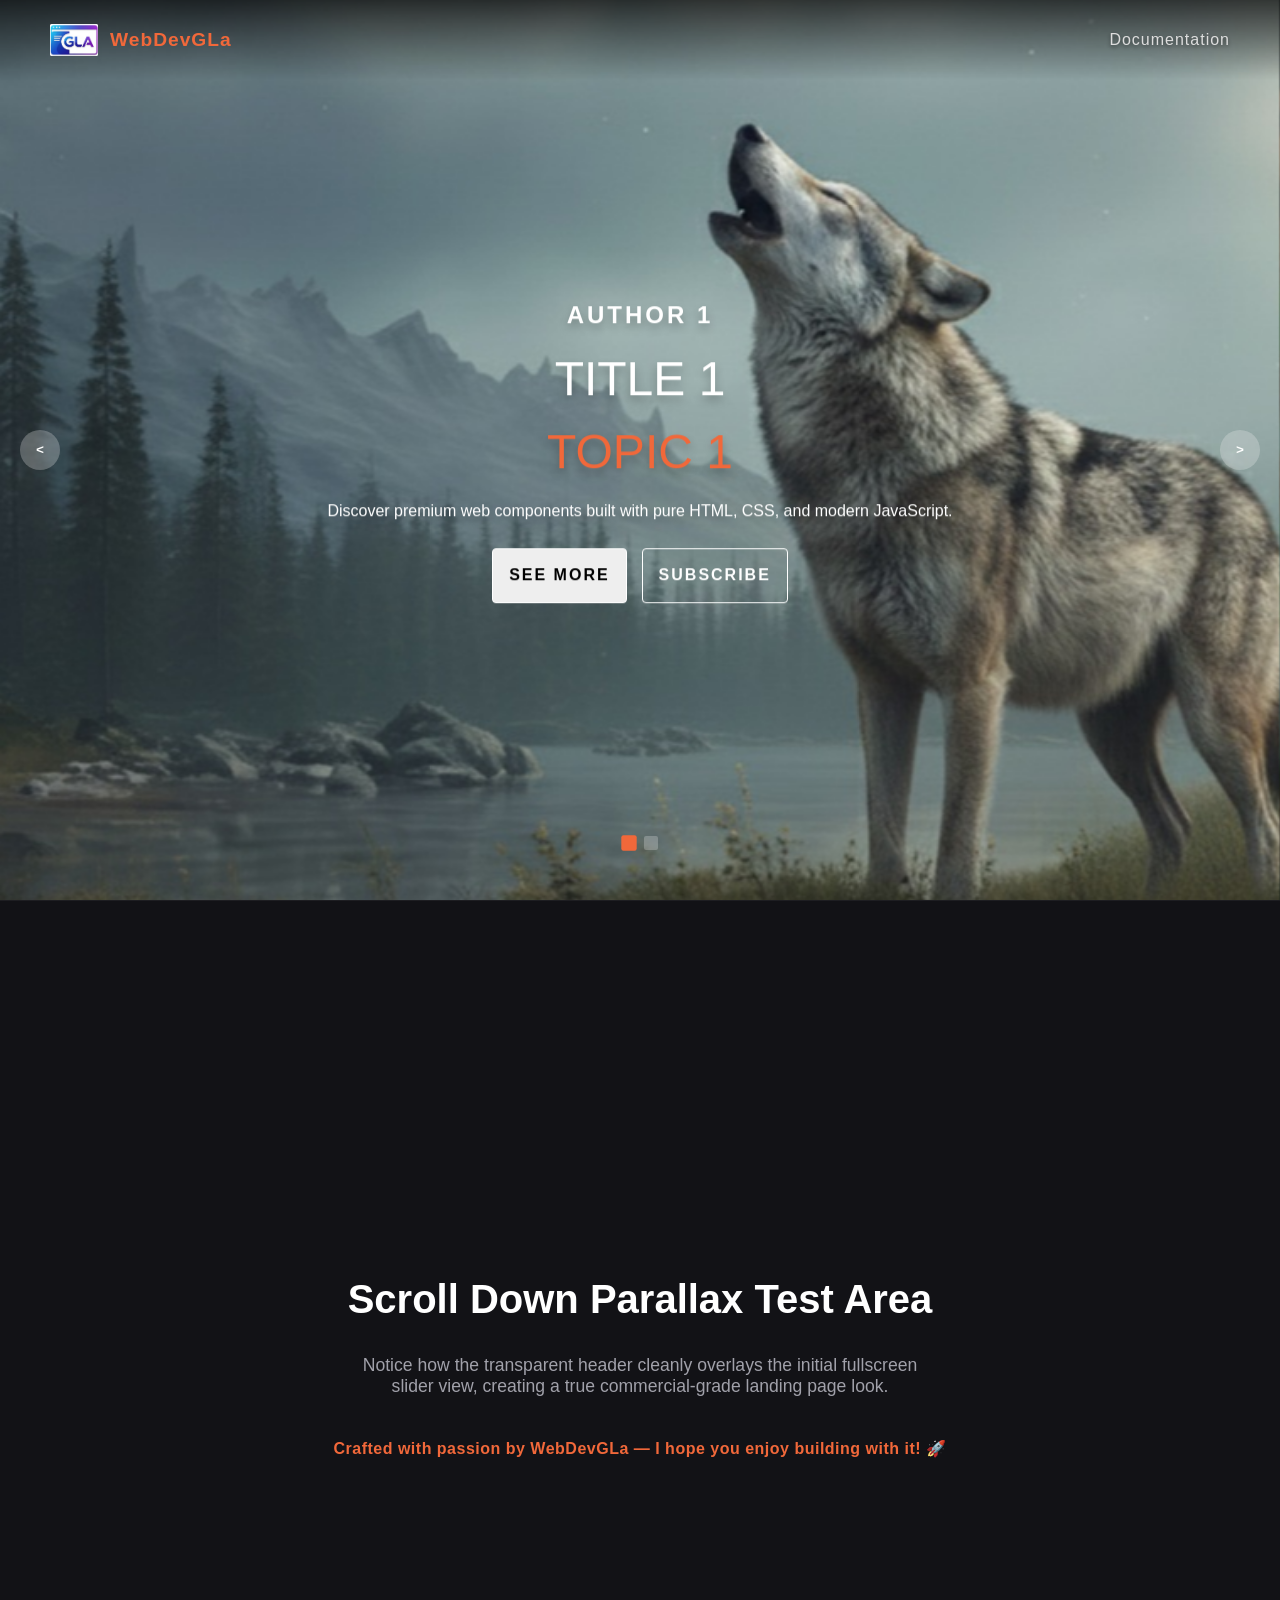
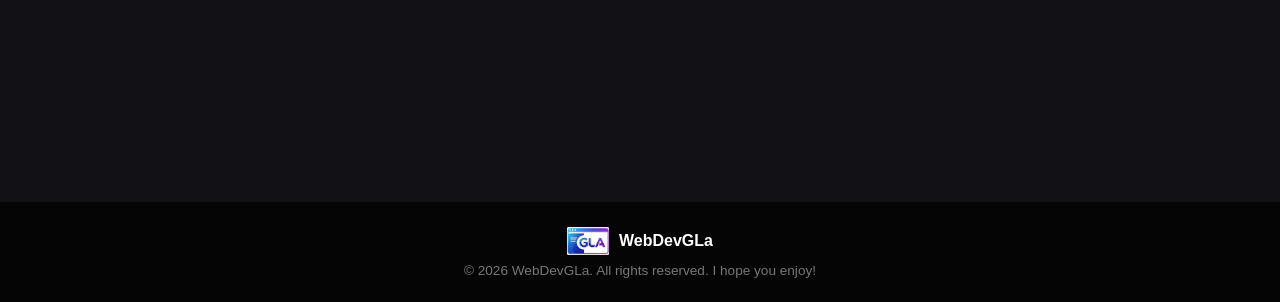
==== Main-Files/index.html @ 220953d5 "Initial release v1.0.0" ====
<!doctype html>
<html lang="en">
	<head>
		<meta charset="UTF-8" />
		<meta name="viewport" content="width=device-width, initial-scale=1.0" />
		<title>Gla Shutter Hero Slider - Demo</title>
		<!-- Production CSS -->
		<link rel="stylesheet" href="assets/css/style.min.css" />
		<style>
			/* Base Styling */
			body,
			html {
				margin: 0;
				padding: 0;
				background-color: #0f0f11;
				color: #fff;
				font-family:
					-apple-system, BlinkMacSystemFont, 'Segoe UI', Roboto,
					sans-serif;
			}

			/* Transparent & Overlapping Menu */
			.demo-header {
				position: absolute;
				top: 0;
				left: 0;
				width: 100%;
				height: 80px;
				display: flex;
				justify-content: space-between;
				align-items: center;
				padding: 0 50px;
				box-sizing: border-box;
				background: linear-gradient(
					to bottom,
					rgba(0, 0, 0, 0.7) 0%,
					rgba(0, 0, 0, 0) 100%
				);
				z-index: 1000;
			}
			.demo-brand {
				display: flex;
				align-items: center;
				gap: 12px; /* Abstand zwischen Logo und Text */
				text-decoration: none;
			}
			.demo-brand img {
				height: 32px;
				width: auto;
				object-fit: contain;
			}
			.demo-brand span {
				font-weight: bold;
				font-size: 1.2rem;
				letter-spacing: 1px;
				color: #f1683a;
			}
			.demo-nav {
				display: flex;
				gap: 30px;
				font-size: 1rem;
				font-weight: 500;
				letter-spacing: 1px;
			}
			.demo-nav a,
			.demo-nav span {
				color: #ddd;
				text-decoration: none;
				cursor: pointer;
				transition: color 0.3s;
				text-shadow: 0 2px 4px rgba(0, 0, 0, 0.5);
			}
			.demo-nav a:hover,
			.demo-nav span:hover {
				color: #fff;
			}

			/* Second Screen for Parallax Testing */
			.demo-next-section {
				height: 100vh;
				display: flex;
				flex-direction: column;
				justify-content: center;
				align-items: center;
				background-color: #121216;
				text-align: center;
				padding: 0 20px;
				border-top: 1px solid rgba(255, 255, 255, 0.05);
			}
			.demo-next-section h2 {
				font-size: 2.5rem;
				margin-bottom: 15px;
				color: #fff;
			}
			.demo-next-section p {
				color: #a1a1aa;
				font-size: 1.1rem;
				max-width: 600px;
			}

			/* Footer with sales encouragement message */
			.demo-footer {
				height: 100px;
				background: #050505;
				display: flex;
				flex-direction: column;
				justify-content: center;
				align-items: center;
				gap: 8px;
				font-size: 0.85rem;
				color: #777;
				border-top: 1px solid rgba(255, 255, 255, 0.05);
			}
			.demo-footer .footer-brand {
				color: #fff;
				font-weight: 600;
			}
		</style>
	</head>
	<body>
		<!-- TRANSPARENT & OVERLAPPING HEADER -->
		<header class="demo-header">
			<!-- <div style="display: flex; align-items: center; gap: 10px">
				<img
					src="assets/images/logo.png"
					alt="WebDevGLa Logo"
					style="
						height: 32px;
						width: auto;
						object-fit: contain;
						filter: drop-shadow(0 2px 4px rgba(0, 0, 0, 0.5));
					"
				/>
				<span>WebDevGLa</span>
			</div> -->
			<a href="#" class="demo-brand">
				<img src="assets/images/logo.png" alt="WebDevGLa Logo" />
				<span>WebDevGLa</span>
			</a>
			<nav class="demo-nav">
				<!-- <span>Home</span> -->
				<!-- <span>Features</span> -->
				<!-- <span>Portfolio</span> -->
				<a href="../Documentation/index.html" target="_blank"
					>Documentation</a
				>
				<!-- <span>Contact</span> -->
			</nav>
		</header>

		<!-- HERO SLIDER (Starts at top 0, overlapping under transparent header) -->
		<div
			class="wp-block-gla-heroslider"
			data-autoplay="true"
			data-interval="7000"
		>
			<div class="slide-list">
				<!-- Dynamically injected via JavaScript from slides.json -->
			</div>
			<div class="slide-arrows">
				<button id="prev">&lt;</button>
				<button id="next">&gt;</button>
			</div>
			<div class="slide-pagination"></div>
			<div class="slide-time"></div>
		</div>

		<!-- SECOND SCREEN: PARALLAX TEST AREA -->
		<section class="demo-next-section">
			<h2>Scroll Down Parallax Test Area</h2>
			<p>
				Notice how the transparent header cleanly overlays the initial
				fullscreen slider view, creating a true commercial-grade landing
				page look.
			</p>
			<div
				style="
					margin-top: 25px;
					color: #f1683a;
					font-weight: 600;
					letter-spacing: 0.5px;
				"
			>
				Crafted with passion by WebDevGLa — I hope you enjoy building
				with it! 🚀
			</div>
		</section>

		<!-- FOOTER -->
		<footer class="demo-footer">
			<div style="display: flex; align-items: center; gap: 10px">
				<img
					src="assets/images/logo.png"
					alt="WebDevGLa Logo"
					style="height: 28px; width: auto; object-fit: contain"
				/>
				<span style="font-weight: 600; color: #fff; font-size: 1rem"
					>WebDevGLa</span
				>
			</div>
			<div>
				&copy; 2026 WebDevGLa. All rights reserved. I hope you enjoy!
			</div>
		</footer>

		<!-- Production JavaScript -->
		<script src="assets/js/script.min.js"></script>
	</body>
</html>
---- Main-Files/assets/css/style.min.css ----
/** Gla Shutter Hero Slider v1.0.0 | (c) 2026 WebDevGLa */
@keyframes showContent{to{opacity:1;transform:translateY(0);filter:blur(0)}}@keyframes runningTime{from{width:100%}to{width:0}}.wp-block-gla-heroslider{position:relative;top:0;left:0;height:100vh;width:100vw;margin:0;max-width:none!important;overflow:hidden;background-color:#000}.wp-block-gla-heroslider .slide-list{height:100%;width:100%;position:relative}.wp-block-gla-heroslider .slide-list .slide-item{width:100%;height:100%;position:absolute;inset:0;z-index:1}.wp-block-gla-heroslider .slide-list .slide-item:nth-child(1){z-index:3}.wp-block-gla-heroslider .slide-list .slide-item:nth-child(2){z-index:2}.wp-block-gla-heroslider .slide-list .slide-item .slide-wrapper{width:100%;height:100%;position:relative;clip-path:inset(0 0 0 0);transition:clip-path 0s}.wp-block-gla-heroslider .slide-list .slide-item img{width:100%;height:150vh;object-fit:cover;position:absolute;top:0;left:0;opacity:0;will-change:transform,opacity;transition:transform .1s ease-out,opacity .6s ease-in;transform:translateY(var(--parallax-offset,0))}@media(max-width:767px){.wp-block-gla-heroslider .slide-list .slide-item img{height:100vh;transform:translateY(0)!important;will-change:auto}}.wp-block-gla-heroslider .slide-list .slide-item .slide-content{position:absolute;top:50%;left:50%;transform:translate(-50%,-50%);font-size:16px;line-height:1.5;width:100%;max-width:1600px;padding:0 70px;color:#fff;text-shadow:0 5px 10px #0004;z-index:10;display:flex;flex-direction:column;box-sizing:border-box}.wp-block-gla-heroslider .slide-content.is-align-left{text-align:left}.wp-block-gla-heroslider .slide-content.is-align-left .slide-buttons{justify-content:flex-start}.wp-block-gla-heroslider .slide-content.is-align-center{text-align:center}.wp-block-gla-heroslider .slide-content.is-align-center .slide-buttons{justify-content:center}.wp-block-gla-heroslider .slide-content.is-align-right{text-align:right}.wp-block-gla-heroslider .slide-content.is-align-right .slide-buttons{justify-content:flex-end}.slide-author{font-weight:700;letter-spacing:3px;margin-bottom:10px;color:var(--slider-author-color);font-size:var(--slider-author-size);font-family:var(--slider-author-font,sans-serif)}.slide-title{margin:10px 0;line-height:1.1;color:var(--slider-title-color);font-size:var(--slider-title-size);font-family:var(--slider-title-font,sans-serif)}.slide-topic{margin:10px 0;line-height:1.1;color:var(--slider-topic-color);font-size:var(--slider-topic-size);font-family:var(--slider-topic-font,sans-serif)}.slide-description{margin-top:10px}.slide-buttons{display:flex;flex-wrap:wrap;gap:15px;margin-top:25px;width:100%}.slide-buttons a{display:flex;align-items:center;justify-content:center;height:45px;padding:4px 16px;letter-spacing:2px;font-weight:600;text-decoration:none;transition:all .3s ease;text-shadow:none}.slide-buttons .button-1{color:var(--slider-button1-textcolor);background-color:var(--slider-button1-color);border-radius:var(--slider-button1-borderradius)}.slide-buttons .button-1.has-outline{border:var(--slider-button1-outlinewidth,0px) solid var(--slider-button1-outlinecolor,transparent)}.slide-buttons .button-1:hover{background-color:var(--slider-button1-hovercolor);color:var(--slider-button1-hovertextcolor)}.slide-buttons .button-2{color:var(--slider-button2-textcolor);background-color:var(--slider-button2-color);border-radius:var(--slider-button2-borderradius)}.slide-buttons .button-2.has-outline{border:var(--slider-button2-outlinewidth,0px) solid var(--slider-button2-outlinecolor,transparent)}.slide-buttons .button-2:hover{background-color:var(--slider-button2-hovercolor);color:var(--slider-button2-hovertextcolor)}.slide-arrows{position:absolute;top:50%;left:0;width:100%;transform:translateY(-50%);z-index:100;display:flex;justify-content:space-between;box-sizing:border-box;padding:0 20px;pointer-events:none}.slide-arrows button{width:40px;height:40px;border-radius:50%;background-color:rgba(238,238,238,.27);border:none;color:#fff;font-family:monospace;font-weight:700;transition:.5s;pointer-events:auto;cursor:pointer}.slide-arrows button:hover{background-color:#fff;color:#000}.slide-pagination{position:absolute;bottom:50px;left:50%;transform:translateX(-50%);z-index:100;display:flex;gap:8px}.slide-pagination button{width:14px;height:14px;background-color:rgba(238,238,238,.27);border:none;padding:0;transition:background-color .3s,transform .3s;border-radius:2px;cursor:pointer}.slide-pagination button:hover{background-color:#fff;transform:scale(1.1)}.slide-pagination button.active{background-color:#f1683a;transform:scale(1.1)}.wp-block-gla-heroslider .slide-list .slide-item .slide-content .slide-author,.wp-block-gla-heroslider .slide-list .slide-item .slide-content .slide-buttons,.wp-block-gla-heroslider .slide-list .slide-item .slide-content .slide-description,.wp-block-gla-heroslider .slide-list .slide-item .slide-content .slide-title,.wp-block-gla-heroslider .slide-list .slide-item .slide-content .slide-topic{transform:translateY(50px);filter:blur(20px);opacity:0}.wp-block-gla-heroslider .slide-list .slide-item:nth-child(1).active .slide-content>*{animation:showContent .5s linear 1 forwards}.wp-block-gla-heroslider .slide-list .slide-item.active .slide-content .slide-author{animation-delay:.6s!important}.wp-block-gla-heroslider .slide-list .slide-item.active .slide-content .slide-title{animation-delay:.8s!important}.wp-block-gla-heroslider .slide-list .slide-item.active .slide-content .slide-topic{animation-delay:1s!important}.wp-block-gla-heroslider .slide-list .slide-item.active .slide-content .slide-description{animation-delay:1.2s!important}.wp-block-gla-heroslider .slide-list .slide-item.active .slide-content .slide-buttons{animation-delay:1.4s!important}.wp-block-gla-heroslider .slide-time{position:absolute;z-index:1000;width:0%;height:3px;background-color:#f1683a;left:0;top:0}.wp-block-gla-heroslider.next .slide-time,.wp-block-gla-heroslider.prev .slide-time{animation:runningTime 1.5s linear 1 forwards}.wp-block-gla-heroslider.next .slide-arrows button,.wp-block-gla-heroslider.next .slide-pagination button,.wp-block-gla-heroslider.prev .slide-arrows button,.wp-block-gla-heroslider.prev .slide-pagination button{pointer-events:none}.wp-block-gla-heroslider.is-ready .slide-item:nth-child(1) img{opacity:1!important}.wp-block-gla-heroslider.is-ready .slide-item:not(.active) img{opacity:1!important;transition-delay:1s}.wp-block-gla-heroslider.next .slide-list .slide-item:nth-child(1){z-index:4}.wp-block-gla-heroslider.next .slide-list .slide-item:nth-child(1) .slide-wrapper{transition:clip-path 1.5s linear;clip-path:inset(0 100% 0 0)}.wp-block-gla-heroslider.prev .slide-list .slide-item:nth-child(2){z-index:4}.wp-block-gla-heroslider.prev .slide-list .slide-item:nth-child(2) .slide-wrapper{transition:clip-path 1.5s linear;clip-path:inset(0 0 0 100%)}.wp-block-gla-heroslider:not(.next):not(.prev) .slide-list .slide-item .slide-wrapper{transition:clip-path 0s;clip-path:inset(0 0 0 0)}
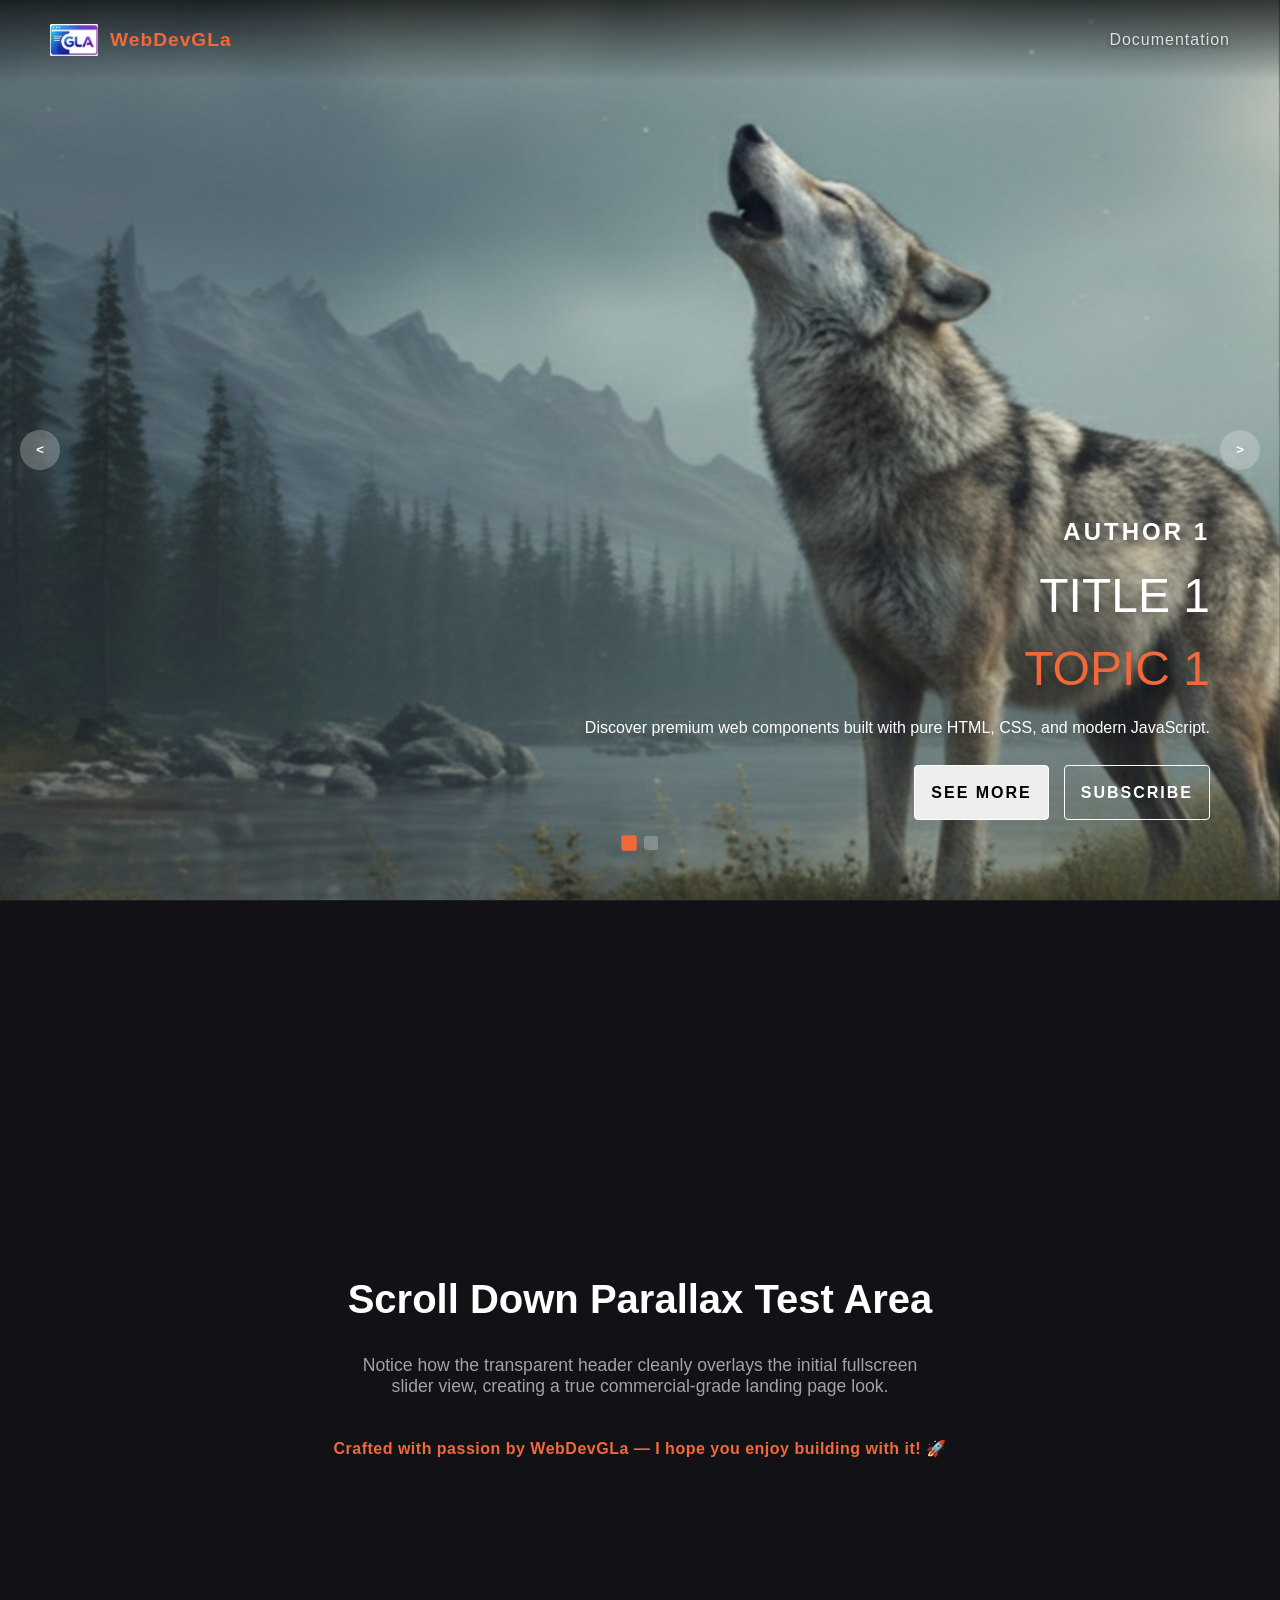
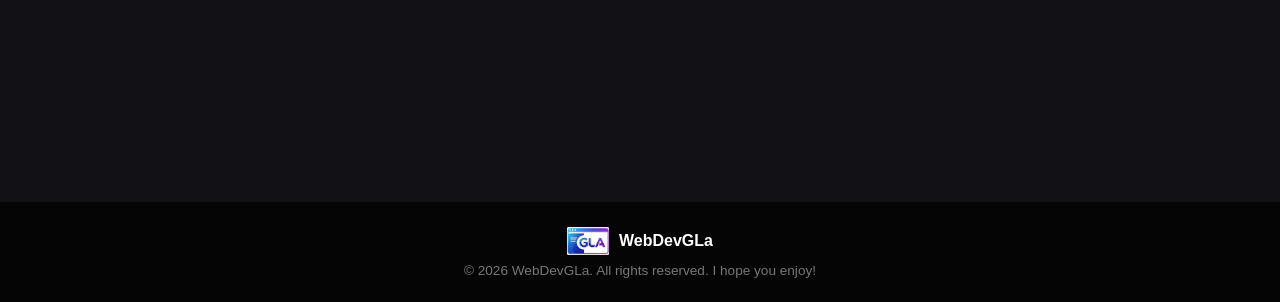
==== commit 315550f1: "Upload v2.0.0" ====
--- a/Main-Files/index.html
+++ b/Main-Files/index.html
@@ -6,6 +6,8 @@
 		<title>Gla Shutter Hero Slider - Demo</title>
 		<!-- Production CSS -->
 		<link rel="stylesheet" href="assets/css/style.min.css" />
+		<!-- Development CSS -->
+		<!-- <link rel="stylesheet" href="assets/css/style.css" /> -->
 		<style>
 			/* Base Styling */
 			body,
@@ -153,6 +155,7 @@
 			class="wp-block-gla-heroslider"
 			data-autoplay="true"
 			data-interval="7000"
+			data-stop-on-hover="false"
 		>
 			<div class="slide-list">
 				<!-- Dynamically injected via JavaScript from slides.json -->
@@ -205,5 +208,7 @@
 
 		<!-- Production JavaScript -->
 		<script src="assets/js/script.min.js"></script>
+		<!-- Development JavaScript -->
+		<!-- <script src="assets/js/script.js"></script> -->
 	</body>
 </html>
--- a/Main-Files/assets/css/style.min.css
+++ b/Main-Files/assets/css/style.min.css
@@ -1,2 +1 @@
-/** Gla Shutter Hero Slider v1.0.0 | (c) 2026 WebDevGLa */
-@keyframes showContent{to{opacity:1;transform:translateY(0);filter:blur(0)}}@keyframes runningTime{from{width:100%}to{width:0}}.wp-block-gla-heroslider{position:relative;top:0;left:0;height:100vh;width:100vw;margin:0;max-width:none!important;overflow:hidden;background-color:#000}.wp-block-gla-heroslider .slide-list{height:100%;width:100%;position:relative}.wp-block-gla-heroslider .slide-list .slide-item{width:100%;height:100%;position:absolute;inset:0;z-index:1}.wp-block-gla-heroslider .slide-list .slide-item:nth-child(1){z-index:3}.wp-block-gla-heroslider .slide-list .slide-item:nth-child(2){z-index:2}.wp-block-gla-heroslider .slide-list .slide-item .slide-wrapper{width:100%;height:100%;position:relative;clip-path:inset(0 0 0 0);transition:clip-path 0s}.wp-block-gla-heroslider .slide-list .slide-item img{width:100%;height:150vh;object-fit:cover;position:absolute;top:0;left:0;opacity:0;will-change:transform,opacity;transition:transform .1s ease-out,opacity .6s ease-in;transform:translateY(var(--parallax-offset,0))}@media(max-width:767px){.wp-block-gla-heroslider .slide-list .slide-item img{height:100vh;transform:translateY(0)!important;will-change:auto}}.wp-block-gla-heroslider .slide-list .slide-item .slide-content{position:absolute;top:50%;left:50%;transform:translate(-50%,-50%);font-size:16px;line-height:1.5;width:100%;max-width:1600px;padding:0 70px;color:#fff;text-shadow:0 5px 10px #0004;z-index:10;display:flex;flex-direction:column;box-sizing:border-box}.wp-block-gla-heroslider .slide-content.is-align-left{text-align:left}.wp-block-gla-heroslider .slide-content.is-align-left .slide-buttons{justify-content:flex-start}.wp-block-gla-heroslider .slide-content.is-align-center{text-align:center}.wp-block-gla-heroslider .slide-content.is-align-center .slide-buttons{justify-content:center}.wp-block-gla-heroslider .slide-content.is-align-right{text-align:right}.wp-block-gla-heroslider .slide-content.is-align-right .slide-buttons{justify-content:flex-end}.slide-author{font-weight:700;letter-spacing:3px;margin-bottom:10px;color:var(--slider-author-color);font-size:var(--slider-author-size);font-family:var(--slider-author-font,sans-serif)}.slide-title{margin:10px 0;line-height:1.1;color:var(--slider-title-color);font-size:var(--slider-title-size);font-family:var(--slider-title-font,sans-serif)}.slide-topic{margin:10px 0;line-height:1.1;color:var(--slider-topic-color);font-size:var(--slider-topic-size);font-family:var(--slider-topic-font,sans-serif)}.slide-description{margin-top:10px}.slide-buttons{display:flex;flex-wrap:wrap;gap:15px;margin-top:25px;width:100%}.slide-buttons a{display:flex;align-items:center;justify-content:center;height:45px;padding:4px 16px;letter-spacing:2px;font-weight:600;text-decoration:none;transition:all .3s ease;text-shadow:none}.slide-buttons .button-1{color:var(--slider-button1-textcolor);background-color:var(--slider-button1-color);border-radius:var(--slider-button1-borderradius)}.slide-buttons .button-1.has-outline{border:var(--slider-button1-outlinewidth,0px) solid var(--slider-button1-outlinecolor,transparent)}.slide-buttons .button-1:hover{background-color:var(--slider-button1-hovercolor);color:var(--slider-button1-hovertextcolor)}.slide-buttons .button-2{color:var(--slider-button2-textcolor);background-color:var(--slider-button2-color);border-radius:var(--slider-button2-borderradius)}.slide-buttons .button-2.has-outline{border:var(--slider-button2-outlinewidth,0px) solid var(--slider-button2-outlinecolor,transparent)}.slide-buttons .button-2:hover{background-color:var(--slider-button2-hovercolor);color:var(--slider-button2-hovertextcolor)}.slide-arrows{position:absolute;top:50%;left:0;width:100%;transform:translateY(-50%);z-index:100;display:flex;justify-content:space-between;box-sizing:border-box;padding:0 20px;pointer-events:none}.slide-arrows button{width:40px;height:40px;border-radius:50%;background-color:rgba(238,238,238,.27);border:none;color:#fff;font-family:monospace;font-weight:700;transition:.5s;pointer-events:auto;cursor:pointer}.slide-arrows button:hover{background-color:#fff;color:#000}.slide-pagination{position:absolute;bottom:50px;left:50%;transform:translateX(-50%);z-index:100;display:flex;gap:8px}.slide-pagination button{width:14px;height:14px;background-color:rgba(238,238,238,.27);border:none;padding:0;transition:background-color .3s,transform .3s;border-radius:2px;cursor:pointer}.slide-pagination button:hover{background-color:#fff;transform:scale(1.1)}.slide-pagination button.active{background-color:#f1683a;transform:scale(1.1)}.wp-block-gla-heroslider .slide-list .slide-item .slide-content .slide-author,.wp-block-gla-heroslider .slide-list .slide-item .slide-content .slide-buttons,.wp-block-gla-heroslider .slide-list .slide-item .slide-content .slide-description,.wp-block-gla-heroslider .slide-list .slide-item .slide-content .slide-title,.wp-block-gla-heroslider .slide-list .slide-item .slide-content .slide-topic{transform:translateY(50px);filter:blur(20px);opacity:0}.wp-block-gla-heroslider .slide-list .slide-item:nth-child(1).active .slide-content>*{animation:showContent .5s linear 1 forwards}.wp-block-gla-heroslider .slide-list .slide-item.active .slide-content .slide-author{animation-delay:.6s!important}.wp-block-gla-heroslider .slide-list .slide-item.active .slide-content .slide-title{animation-delay:.8s!important}.wp-block-gla-heroslider .slide-list .slide-item.active .slide-content .slide-topic{animation-delay:1s!important}.wp-block-gla-heroslider .slide-list .slide-item.active .slide-content .slide-description{animation-delay:1.2s!important}.wp-block-gla-heroslider .slide-list .slide-item.active .slide-content .slide-buttons{animation-delay:1.4s!important}.wp-block-gla-heroslider .slide-time{position:absolute;z-index:1000;width:0%;height:3px;background-color:#f1683a;left:0;top:0}.wp-block-gla-heroslider.next .slide-time,.wp-block-gla-heroslider.prev .slide-time{animation:runningTime 1.5s linear 1 forwards}.wp-block-gla-heroslider.next .slide-arrows button,.wp-block-gla-heroslider.next .slide-pagination button,.wp-block-gla-heroslider.prev .slide-arrows button,.wp-block-gla-heroslider.prev .slide-pagination button{pointer-events:none}.wp-block-gla-heroslider.is-ready .slide-item:nth-child(1) img{opacity:1!important}.wp-block-gla-heroslider.is-ready .slide-item:not(.active) img{opacity:1!important;transition-delay:1s}.wp-block-gla-heroslider.next .slide-list .slide-item:nth-child(1){z-index:4}.wp-block-gla-heroslider.next .slide-list .slide-item:nth-child(1) .slide-wrapper{transition:clip-path 1.5s linear;clip-path:inset(0 100% 0 0)}.wp-block-gla-heroslider.prev .slide-list .slide-item:nth-child(2){z-index:4}.wp-block-gla-heroslider.prev .slide-list .slide-item:nth-child(2) .slide-wrapper{transition:clip-path 1.5s linear;clip-path:inset(0 0 0 100%)}.wp-block-gla-heroslider:not(.next):not(.prev) .slide-list .slide-item .slide-wrapper{transition:clip-path 0s;clip-path:inset(0 0 0 0)}+.slide-arrows button,.slide-pagination button{background-color:rgba(238,238,238,.27);cursor:pointer}.slide-arrows,.wp-block-gla-heroslider.next .slide-arrows button,.wp-block-gla-heroslider.next .slide-pagination button,.wp-block-gla-heroslider.prev .slide-arrows button,.wp-block-gla-heroslider.prev .slide-pagination button{pointer-events:none}@keyframes showContent{to{opacity:1;transform:translateY(0);filter:blur(0)}}@keyframes runningTime{from{width:100%}to{width:0}}.wp-block-gla-heroslider{position:relative;top:0;left:0;height:100vh;width:100vw;margin:0;max-width:none!important;overflow:hidden;background-color:#000;-webkit-user-select:none;-moz-user-select:none;-ms-user-select:none;user-select:none}.wp-block-gla-heroslider .slide-list{height:100%;width:100%;position:relative}.wp-block-gla-heroslider .slide-list .slide-item{width:100%;height:100%;position:absolute;inset:0;z-index:1}.wp-block-gla-heroslider .slide-list .slide-item:first-child{z-index:3}.wp-block-gla-heroslider .slide-list .slide-item:nth-child(2){z-index:2}.wp-block-gla-heroslider .slide-list .slide-item .slide-wrapper{width:100%;height:100%;position:relative;clip-path:inset(0 0 0 0);transition:clip-path}.wp-block-gla-heroslider .slide-list .slide-item img{width:100%;height:150vh;object-fit:cover;position:absolute;top:0;left:0;opacity:0;will-change:transform,opacity;transition:transform .1s ease-out,opacity .6s ease-in;transform:translateY(var(--parallax-offset,0));-webkit-user-drag:none}@media (max-width:1024px){.wp-block-gla-heroslider .slide-list .slide-item img{height:120vh}}.wp-block-gla-heroslider .slide-list .slide-item .slide-content{position:absolute;top:50%;left:50%;transform:translate(-50%,-50%);font-size:16px;line-height:1.5;width:100%;max-width:1600px;padding:0 70px;color:#fff;text-shadow:0 5px 10px #0004;z-index:10;display:flex;flex-direction:column;box-sizing:border-box}@media (max-width:767px){.wp-block-gla-heroslider .slide-list .slide-item img{height:100vh;transform:translateY(0)!important;will-change:auto}.wp-block-gla-heroslider .slide-list .slide-item .slide-content{padding:0 20px}}.wp-block-gla-heroslider .slide-content.align-bottom-left,.wp-block-gla-heroslider .slide-content.align-center-left,.wp-block-gla-heroslider .slide-content.align-top-left,.wp-block-gla-heroslider .slide-content.is-align-left{text-align:left;align-items:flex-start}.wp-block-gla-heroslider .slide-content.align-bottom-left .slide-buttons,.wp-block-gla-heroslider .slide-content.align-center-left .slide-buttons,.wp-block-gla-heroslider .slide-content.align-top-left .slide-buttons,.wp-block-gla-heroslider .slide-content.is-align-left .slide-buttons{justify-content:flex-start}.wp-block-gla-heroslider .slide-content.align-bottom-center,.wp-block-gla-heroslider .slide-content.align-center-center,.wp-block-gla-heroslider .slide-content.align-top-center,.wp-block-gla-heroslider .slide-content.is-align-center{text-align:center;align-items:center}.wp-block-gla-heroslider .slide-content.align-bottom-center .slide-buttons,.wp-block-gla-heroslider .slide-content.align-center-center .slide-buttons,.wp-block-gla-heroslider .slide-content.align-top-center .slide-buttons,.wp-block-gla-heroslider .slide-content.is-align-center .slide-buttons{justify-content:center}.wp-block-gla-heroslider .slide-content.align-bottom-right,.wp-block-gla-heroslider .slide-content.align-center-right,.wp-block-gla-heroslider .slide-content.align-top-right,.wp-block-gla-heroslider .slide-content.is-align-right{text-align:right;align-items:flex-end}.wp-block-gla-heroslider .slide-content.align-bottom-right .slide-buttons,.wp-block-gla-heroslider .slide-content.align-center-right .slide-buttons,.wp-block-gla-heroslider .slide-content.align-top-right .slide-buttons,.wp-block-gla-heroslider .slide-content.is-align-right .slide-buttons{justify-content:flex-end}.slide-author{font-weight:700;letter-spacing:3px;margin-bottom:10px;color:var(--slider-author-color);font-size:var(--slider-author-size);font-family:var(--slider-author-font, sans-serif)}.slide-title,.slide-topic{margin:10px 0;line-height:1.1}.slide-title{color:var(--slider-title-color);font-size:var(--slider-title-size);font-family:var(--slider-title-font, sans-serif)}.slide-topic{color:var(--slider-topic-color);font-size:var(--slider-topic-size);font-family:var(--slider-topic-font, sans-serif)}.slide-description{margin-top:10px}.slide-buttons{display:flex;flex-wrap:wrap;gap:15px;margin-top:25px;width:100%}.slide-buttons a{display:flex;align-items:center;justify-content:center;height:45px;padding:4px 16px;letter-spacing:2px;font-weight:600;text-decoration:none;transition:.3s;text-shadow:none}.slide-buttons .button-1{color:var(--slider-button1-textcolor);background-color:var(--slider-button1-color);border-radius:var(--slider-button1-borderradius)}.slide-buttons .button-1.has-outline{border:var(--slider-button1-outlinewidth,0) solid var(--slider-button1-outlinecolor,transparent)}.slide-buttons .button-1:hover{background-color:var(--slider-button1-hovercolor);color:var(--slider-button1-hovertextcolor)}.slide-buttons .button-2{color:var(--slider-button2-textcolor);background-color:var(--slider-button2-color);border-radius:var(--slider-button2-borderradius)}.slide-buttons .button-2.has-outline{border:var(--slider-button2-outlinewidth,0) solid var(--slider-button2-outlinecolor,transparent)}.slide-buttons .button-2:hover{background-color:var(--slider-button2-hovercolor);color:var(--slider-button2-hovertextcolor)}.slide-arrows{position:absolute;top:50%;left:0;width:100%;transform:translateY(-50%);z-index:100;display:flex;justify-content:space-between;box-sizing:border-box;padding:0 20px}.slide-arrows button{width:40px;height:40px;border-radius:50%;border:none;color:#fff;font-family:monospace;font-weight:700;transition:.5s;pointer-events:auto}.slide-arrows button:hover{background-color:#fff;color:#000}.slide-pagination{position:absolute;bottom:50px;left:50%;transform:translateX(-50%);z-index:100;display:flex;gap:8px}.slide-pagination button{width:14px;height:14px;border:none;padding:0;transition:background-color .3s,transform .3s;border-radius:2px}.slide-pagination button:hover{background-color:#fff;transform:scale(1.1)}.slide-pagination button.active{background-color:#f1683a;transform:scale(1.1)}.wp-block-gla-heroslider .slide-list .slide-item .slide-content .slide-author,.wp-block-gla-heroslider .slide-list .slide-item .slide-content .slide-buttons,.wp-block-gla-heroslider .slide-list .slide-item .slide-content .slide-description,.wp-block-gla-heroslider .slide-list .slide-item .slide-content .slide-title,.wp-block-gla-heroslider .slide-list .slide-item .slide-content .slide-topic{transform:translateY(50px);filter:blur(20px);opacity:0}.wp-block-gla-heroslider .slide-list .slide-item:first-child.active .slide-content>*{animation:.5s linear forwards showContent}.wp-block-gla-heroslider .slide-list .slide-item.active .slide-content .slide-author{animation-delay:.6s!important}.wp-block-gla-heroslider .slide-list .slide-item.active .slide-content .slide-title{animation-delay:.8s!important}.wp-block-gla-heroslider .slide-list .slide-item.active .slide-content .slide-topic{animation-delay:1s!important}.wp-block-gla-heroslider .slide-list .slide-item.active .slide-content .slide-description{animation-delay:1.2s!important}.wp-block-gla-heroslider .slide-list .slide-item.active .slide-content .slide-buttons{animation-delay:1.4s!important}.wp-block-gla-heroslider .slide-time{position:absolute;z-index:1000;width:0%;height:3px;background-color:#f1683a;left:0;top:0}.wp-block-gla-heroslider.next .slide-time,.wp-block-gla-heroslider.prev .slide-time{animation:1.5s linear forwards runningTime}.wp-block-gla-heroslider.is-ready .slide-item:first-child img{opacity:1!important}.wp-block-gla-heroslider.is-ready .slide-item:not(.active) img{opacity:1!important;transition-delay:1s}.wp-block-gla-heroslider.next .slide-list .slide-item:first-child,.wp-block-gla-heroslider.prev .slide-list .slide-item:nth-child(2){z-index:4}.wp-block-gla-heroslider.next .slide-list .slide-item:first-child .slide-wrapper{transition:clip-path 1.5s linear;clip-path:inset(0 100% 0 0)}.wp-block-gla-heroslider.prev .slide-list .slide-item:nth-child(2) .slide-wrapper{transition:clip-path 1.5s linear;clip-path:inset(0 0 0 100%)}.wp-block-gla-heroslider:not(.next):not(.prev) .slide-list .slide-item .slide-wrapper{transition:clip-path;clip-path:inset(0 0 0 0)}.wp-block-gla-heroslider .slide-list .slide-item .slide-content.align-top-center,.wp-block-gla-heroslider .slide-list .slide-item .slide-content.align-top-left,.wp-block-gla-heroslider .slide-list .slide-item .slide-content.align-top-right{top:100px!important;bottom:auto!important;transform:translateX(-50%)!important}.wp-block-gla-heroslider .slide-list .slide-item .slide-content.align-center-center,.wp-block-gla-heroslider .slide-list .slide-item .slide-content.align-center-left,.wp-block-gla-heroslider .slide-list .slide-item .slide-content.align-center-right{top:50%!important;bottom:auto!important;transform:translate(-50%,-50%)!important}.wp-block-gla-heroslider .slide-list .slide-item .slide-content.align-bottom-center,.wp-block-gla-heroslider .slide-list .slide-item .slide-content.align-bottom-left,.wp-block-gla-heroslider .slide-list .slide-item .slide-content.align-bottom-right{top:auto!important;bottom:80px!important;transform:translateX(-50%)!important}
--- a/Main-Files/assets/css/style.css
+++ b/Main-Files/assets/css/style.css
@@ -0,0 +1,494 @@
+/**
+ * ==============================================================================
+ * Project Name: Gla Shutter Hero Slider
+ * Description: Premium Fullscreen Hero Slider with Shutter Effect & Parallax
+ * Version: 2.0.0
+ * Author: WebDevGLa
+ * License: Commercial / MIT
+ * ==============================================================================
+ */
+
+/* Animations: Content Fade-In & Blur */
+@keyframes showContent {
+	to {
+		opacity: 1;
+		transform: translateY(0);
+		filter: blur(0);
+	}
+}
+
+/* Animations: Progress Bar Countdown */
+@keyframes runningTime {
+	from {
+		width: 100%;
+	}
+	to {
+		width: 0;
+	}
+}
+
+/* Base Slider Layout */
+.wp-block-gla-heroslider {
+	position: relative;
+	top: 0;
+	left: 0;
+	height: 100vh;
+	width: 100vw;
+	margin: 0;
+	max-width: none !important;
+	overflow: hidden;
+	background-color: #000;
+	-webkit-user-select: none; /* Safari */
+	-moz-user-select: none; /* Firefox */
+	-ms-user-select: none; /* IE/Edge */
+	user-select: none; /* Standard */
+}
+
+.wp-block-gla-heroslider .slide-list {
+	height: 100%;
+	width: 100%;
+	position: relative;
+}
+
+.wp-block-gla-heroslider .slide-list .slide-item {
+	width: 100%;
+	height: 100%;
+	position: absolute;
+	inset: 0;
+	z-index: 1;
+}
+
+.wp-block-gla-heroslider .slide-list .slide-item:nth-child(1) {
+	z-index: 3;
+}
+.wp-block-gla-heroslider .slide-list .slide-item:nth-child(2) {
+	z-index: 2;
+}
+
+.wp-block-gla-heroslider .slide-list .slide-item .slide-wrapper {
+	width: 100%;
+	height: 100%;
+	position: relative;
+	clip-path: inset(0 0 0 0);
+	transition: clip-path 0s;
+}
+
+/* Parallax Image Styling & v2.0.0 Responsive Scaling */
+.wp-block-gla-heroslider .slide-list .slide-item img {
+	width: 100%;
+	height: 150vh;
+	object-fit: cover;
+	position: absolute;
+	top: 0;
+	left: 0;
+	opacity: 0;
+	will-change: transform, opacity;
+	transition:
+		transform 0.1s ease-out,
+		opacity 0.6s ease-in;
+	transform: translateY(var(--parallax-offset, 0));
+	-webkit-user-drag: none; /* Verhindert das "Wegziehen" des Bildes im Browser */
+}
+
+@media (max-width: 1024px) {
+	.wp-block-gla-heroslider .slide-list .slide-item img {
+		height: 120vh;
+	}
+}
+
+@media (max-width: 767px) {
+	.wp-block-gla-heroslider .slide-list .slide-item img {
+		height: 100vh;
+		transform: translateY(0) !important;
+		will-change: auto;
+	}
+}
+
+/* Content Container & Alignments */
+.wp-block-gla-heroslider .slide-list .slide-item .slide-content {
+	position: absolute;
+	top: 50%;
+	left: 50%;
+	transform: translate(-50%, -50%);
+	font-size: 16px;
+	line-height: 1.5;
+	width: 100%;
+	max-width: 1600px;
+	padding: 0 70px;
+	color: #fff;
+	text-shadow: 0 5px 10px #0004;
+	z-index: 10;
+	display: flex;
+	flex-direction: column;
+	box-sizing: border-box;
+}
+
+@media (max-width: 767px) {
+	.wp-block-gla-heroslider .slide-list .slide-item .slide-content {
+		padding: 0 20px;
+	}
+}
+
+/* Alignment Helper Classes (Supporting both is-align-* and JSON values like top-right, center-center) */
+.wp-block-gla-heroslider .slide-content.is-align-left,
+.wp-block-gla-heroslider .slide-content.align-top-left,
+.wp-block-gla-heroslider .slide-content.align-center-left,
+.wp-block-gla-heroslider .slide-content.align-bottom-left {
+	text-align: left;
+	align-items: flex-start;
+}
+.wp-block-gla-heroslider .slide-content.is-align-left .slide-buttons,
+.wp-block-gla-heroslider .slide-content.align-top-left .slide-buttons,
+.wp-block-gla-heroslider .slide-content.align-center-left .slide-buttons,
+.wp-block-gla-heroslider .slide-content.align-bottom-left .slide-buttons {
+	justify-content: flex-start;
+}
+
+.wp-block-gla-heroslider .slide-content.is-align-center,
+.wp-block-gla-heroslider .slide-content.align-top-center,
+.wp-block-gla-heroslider .slide-content.align-center-center,
+.wp-block-gla-heroslider .slide-content.align-bottom-center {
+	text-align: center;
+	align-items: center;
+}
+.wp-block-gla-heroslider .slide-content.is-align-center .slide-buttons,
+.wp-block-gla-heroslider .slide-content.align-top-center .slide-buttons,
+.wp-block-gla-heroslider .slide-content.align-center-center .slide-buttons,
+.wp-block-gla-heroslider .slide-content.align-bottom-center .slide-buttons {
+	justify-content: center;
+}
+
+.wp-block-gla-heroslider .slide-content.is-align-right,
+.wp-block-gla-heroslider .slide-content.align-top-right,
+.wp-block-gla-heroslider .slide-content.align-center-right,
+.wp-block-gla-heroslider .slide-content.align-bottom-right {
+	text-align: right;
+	align-items: flex-end;
+}
+.wp-block-gla-heroslider .slide-content.is-align-right .slide-buttons,
+.wp-block-gla-heroslider .slide-content.align-top-right .slide-buttons,
+.wp-block-gla-heroslider .slide-content.align-center-right .slide-buttons,
+.wp-block-gla-heroslider .slide-content.align-bottom-right .slide-buttons {
+	justify-content: flex-end;
+}
+
+/* Typography */
+.slide-author {
+	font-weight: bold;
+	letter-spacing: 3px;
+	margin-bottom: 10px;
+	color: var(--slider-author-color);
+	font-size: var(--slider-author-size);
+	font-family: var(--slider-author-font, sans-serif);
+}
+
+.slide-title {
+	margin: 10px 0;
+	line-height: 1.1;
+	color: var(--slider-title-color);
+	font-size: var(--slider-title-size);
+	font-family: var(--slider-title-font, sans-serif);
+}
+
+.slide-topic {
+	margin: 10px 0;
+	line-height: 1.1;
+	color: var(--slider-topic-color);
+	font-size: var(--slider-topic-size);
+	font-family: var(--slider-topic-font, sans-serif);
+}
+
+.slide-description {
+	margin-top: 10px;
+}
+
+/* Buttons Styling */
+.slide-buttons {
+	display: flex;
+	flex-wrap: wrap;
+	gap: 15px;
+	margin-top: 25px;
+	width: 100%;
+}
+
+.slide-buttons a {
+	display: flex;
+	align-items: center;
+	justify-content: center;
+	height: 45px;
+	padding: 4px 16px;
+	letter-spacing: 2px;
+	font-weight: 600;
+	text-decoration: none;
+	transition: all 0.3s ease;
+	text-shadow: none;
+}
+
+.slide-buttons .button-1 {
+	color: var(--slider-button1-textcolor);
+	background-color: var(--slider-button1-color);
+	border-radius: var(--slider-button1-borderradius);
+}
+.slide-buttons .button-1.has-outline {
+	border: var(--slider-button1-outlinewidth, 0px) solid
+		var(--slider-button1-outlinecolor, transparent);
+}
+.slide-buttons .button-1:hover {
+	background-color: var(--slider-button1-hovercolor);
+	color: var(--slider-button1-hovertextcolor);
+}
+
+.slide-buttons .button-2 {
+	color: var(--slider-button2-textcolor);
+	background-color: var(--slider-button2-color);
+	border-radius: var(--slider-button2-borderradius);
+}
+.slide-buttons .button-2.has-outline {
+	border: var(--slider-button2-outlinewidth, 0px) solid
+		var(--slider-button2-outlinecolor, transparent);
+}
+.slide-buttons .button-2:hover {
+	background-color: var(--slider-button2-hovercolor);
+	color: var(--slider-button2-hovertextcolor);
+}
+
+/* Navigation Arrows */
+.slide-arrows {
+	position: absolute;
+	top: 50%;
+	left: 0;
+	width: 100%;
+	transform: translateY(-50%);
+	z-index: 100;
+	display: flex;
+	justify-content: space-between;
+	box-sizing: border-box;
+	padding: 0 20px;
+	pointer-events: none;
+}
+
+.slide-arrows button {
+	width: 40px;
+	height: 40px;
+	border-radius: 50%;
+	background-color: rgba(238, 238, 238, 0.27);
+	border: none;
+	color: #fff;
+	font-family: monospace;
+	font-weight: bold;
+	transition: 0.5s;
+	pointer-events: auto;
+	cursor: pointer;
+}
+
+.slide-arrows button:hover {
+	background-color: #fff;
+	color: #000;
+}
+
+/* Pagination Dots */
+.slide-pagination {
+	position: absolute;
+	bottom: 50px;
+	left: 50%;
+	transform: translateX(-50%);
+	z-index: 100;
+	display: flex;
+	gap: 8px;
+}
+
+.slide-pagination button {
+	width: 14px;
+	height: 14px;
+	background-color: rgba(238, 238, 238, 0.27);
+	border: none;
+	padding: 0;
+	transition:
+		background-color 0.3s,
+		transform 0.3s;
+	border-radius: 2px;
+	cursor: pointer;
+}
+
+.slide-pagination button:hover {
+	background-color: #fff;
+	transform: scale(1.1);
+}
+
+.slide-pagination button.active {
+	background-color: #f1683a;
+	transform: scale(1.1);
+}
+
+/* Content Element Animation Triggers */
+.wp-block-gla-heroslider .slide-list .slide-item .slide-content .slide-author,
+.wp-block-gla-heroslider .slide-list .slide-item .slide-content .slide-title,
+.wp-block-gla-heroslider .slide-list .slide-item .slide-content .slide-topic,
+.wp-block-gla-heroslider
+	.slide-list
+	.slide-item
+	.slide-content
+	.slide-description,
+.wp-block-gla-heroslider .slide-list .slide-item .slide-content .slide-buttons {
+	transform: translateY(50px);
+	filter: blur(20px);
+	opacity: 0;
+}
+
+.wp-block-gla-heroslider
+	.slide-list
+	.slide-item:nth-child(1).active
+	.slide-content
+	> * {
+	animation: showContent 0.5s linear 1 forwards;
+}
+
+.wp-block-gla-heroslider
+	.slide-list
+	.slide-item.active
+	.slide-content
+	.slide-author {
+	animation-delay: 0.6s !important;
+}
+.wp-block-gla-heroslider
+	.slide-list
+	.slide-item.active
+	.slide-content
+	.slide-title {
+	animation-delay: 0.8s !important;
+}
+.wp-block-gla-heroslider
+	.slide-list
+	.slide-item.active
+	.slide-content
+	.slide-topic {
+	animation-delay: 1s !important;
+}
+.wp-block-gla-heroslider
+	.slide-list
+	.slide-item.active
+	.slide-content
+	.slide-description {
+	animation-delay: 1.2s !important;
+}
+.wp-block-gla-heroslider
+	.slide-list
+	.slide-item.active
+	.slide-content
+	.slide-buttons {
+	animation-delay: 1.4s !important;
+}
+
+/* Shutter Effect & Progress Bar */
+.wp-block-gla-heroslider .slide-time {
+	position: absolute;
+	z-index: 1000;
+	width: 0%;
+	height: 3px;
+	background-color: #f1683a;
+	left: 0;
+	top: 0;
+}
+
+.wp-block-gla-heroslider.next .slide-time,
+.wp-block-gla-heroslider.prev .slide-time {
+	animation: runningTime 1.5s linear 1 forwards;
+}
+
+.wp-block-gla-heroslider.next .slide-arrows button,
+.wp-block-gla-heroslider.prev .slide-arrows button,
+.wp-block-gla-heroslider.next .slide-pagination button,
+.wp-block-gla-heroslider.prev .slide-pagination button {
+	pointer-events: none;
+}
+
+.wp-block-gla-heroslider.is-ready .slide-item:nth-child(1) img {
+	opacity: 1 !important;
+}
+.wp-block-gla-heroslider.is-ready .slide-item:not(.active) img {
+	opacity: 1 !important;
+	transition-delay: 1s;
+}
+
+.wp-block-gla-heroslider.next .slide-list .slide-item:nth-child(1) {
+	z-index: 4;
+}
+.wp-block-gla-heroslider.next
+	.slide-list
+	.slide-item:nth-child(1)
+	.slide-wrapper {
+	transition: clip-path 1.5s linear;
+	clip-path: inset(0 100% 0 0);
+}
+
+.wp-block-gla-heroslider.prev .slide-list .slide-item:nth-child(2) {
+	z-index: 4;
+}
+.wp-block-gla-heroslider.prev
+	.slide-list
+	.slide-item:nth-child(2)
+	.slide-wrapper {
+	transition: clip-path 1.5s linear;
+	clip-path: inset(0 0 0 100%);
+}
+
+.wp-block-gla-heroslider:not(.next):not(.prev)
+	.slide-list
+	.slide-item
+	.slide-wrapper {
+	transition: clip-path 0s;
+	clip-path: inset(0 0 0 0);
+}
+
+/* ==============================================================================
+   v2.0.0 Addition: Vertical Positioning Overrides
+   Overrides the translateY(-50%) statically defined in .slide-content!
+   ============================================================================== */
+
+.wp-block-gla-heroslider .slide-list .slide-item .slide-content.align-top-left,
+.wp-block-gla-heroslider
+	.slide-list
+	.slide-item
+	.slide-content.align-top-center,
+.wp-block-gla-heroslider
+	.slide-list
+	.slide-item
+	.slide-content.align-top-right {
+	top: 100px !important;
+	bottom: auto !important;
+	transform: translateX(-50%) !important;
+}
+
+.wp-block-gla-heroslider
+	.slide-list
+	.slide-item
+	.slide-content.align-center-left,
+.wp-block-gla-heroslider
+	.slide-list
+	.slide-item
+	.slide-content.align-center-center,
+.wp-block-gla-heroslider
+	.slide-list
+	.slide-item
+	.slide-content.align-center-right {
+	top: 50% !important;
+	bottom: auto !important;
+	transform: translate(-50%, -50%) !important;
+}
+
+.wp-block-gla-heroslider
+	.slide-list
+	.slide-item
+	.slide-content.align-bottom-left,
+.wp-block-gla-heroslider
+	.slide-list
+	.slide-item
+	.slide-content.align-bottom-center,
+.wp-block-gla-heroslider
+	.slide-list
+	.slide-item
+	.slide-content.align-bottom-right {
+	top: auto !important;
+	bottom: 80px !important;
+	transform: translateX(-50%) !important;
+}
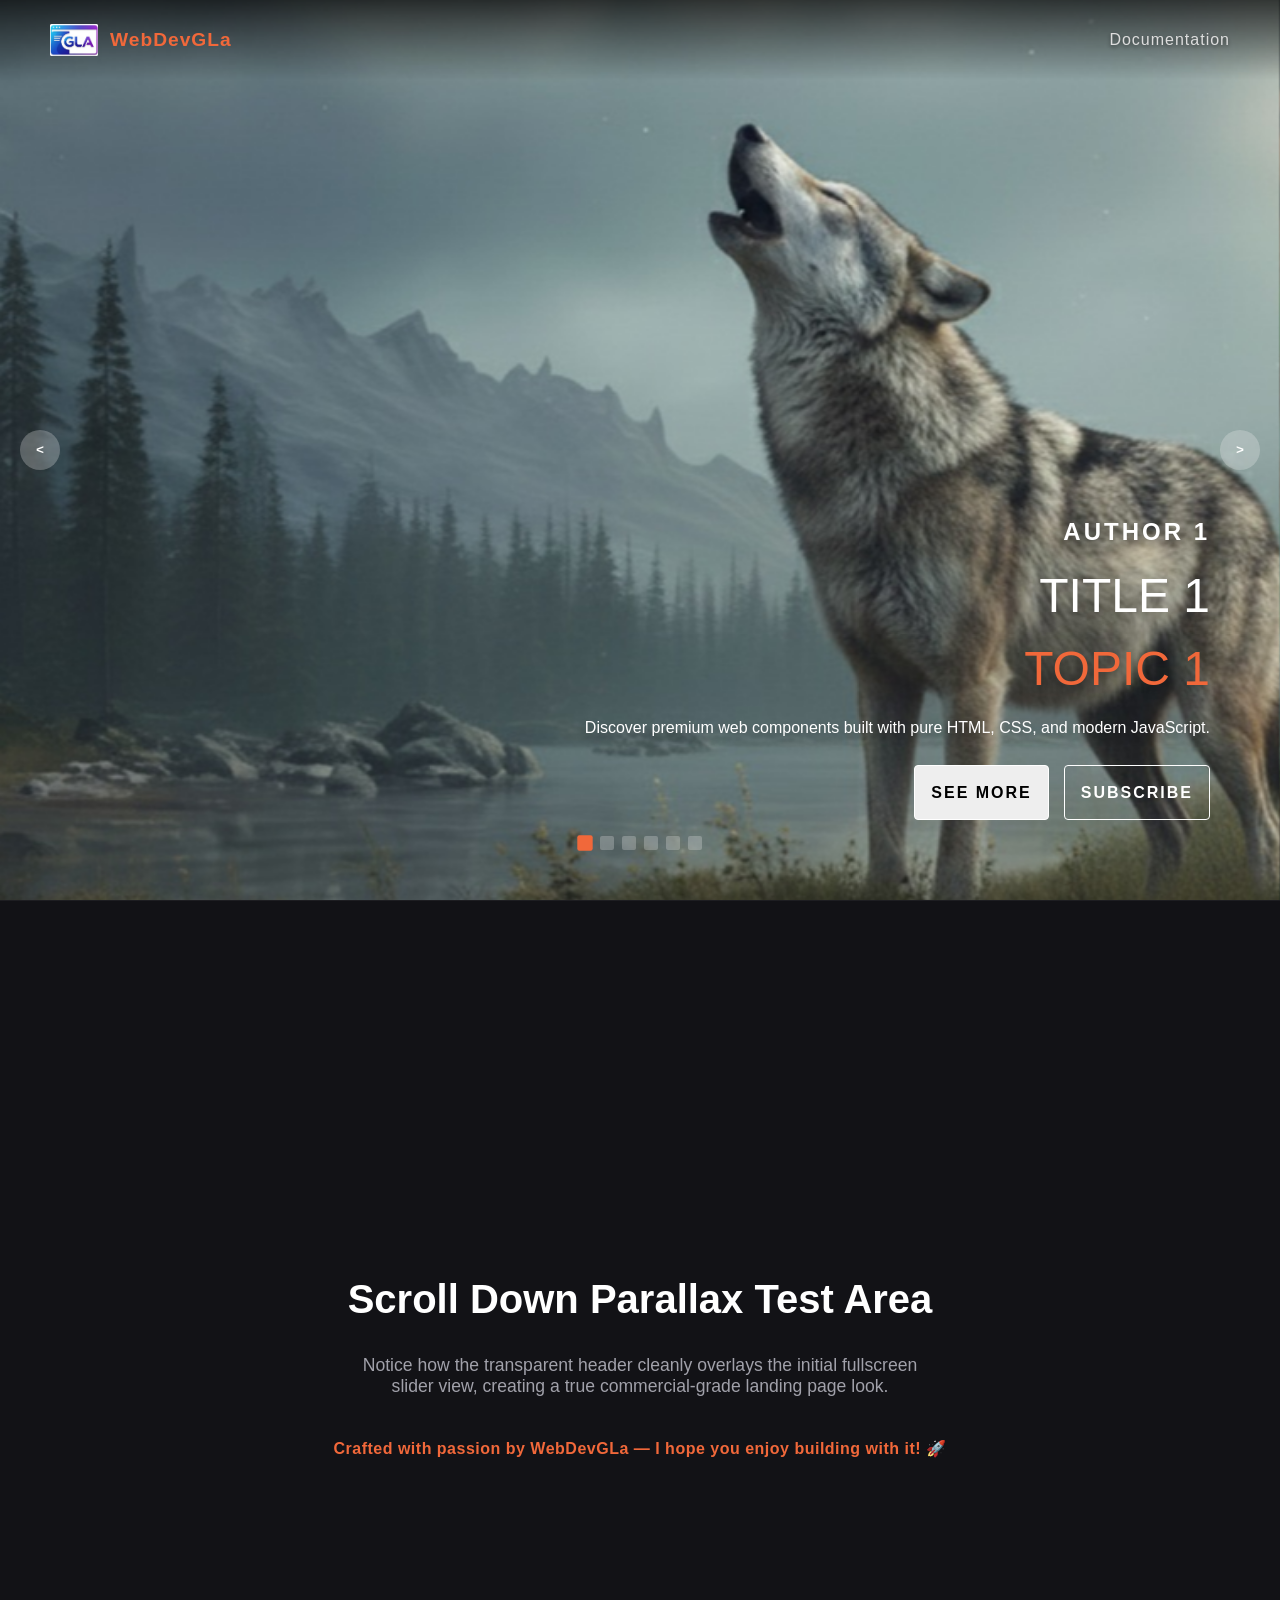
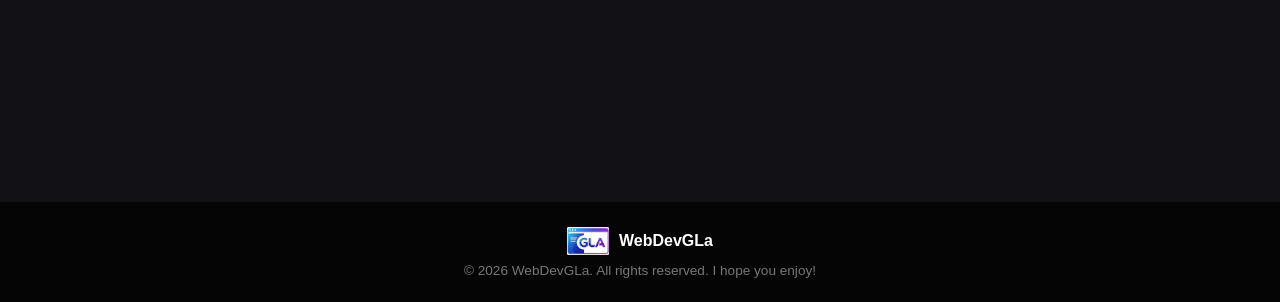
==== commit d610a188: "Upload v2.2.0" ====
--- a/Main-Files/index.html
+++ b/Main-Files/index.html
@@ -155,8 +155,12 @@
 			class="wp-block-gla-heroslider"
 			data-autoplay="true"
 			data-interval="7000"
-			data-stop-on-hover="false"
+			data-stop-on-hover="true"
+			data-hide-progress="false"
+			data-hide-navigation="false"
+			data-hide-pagination="false"
 		>
+			<div class="slide-time"></div>
 			<div class="slide-list">
 				<!-- Dynamically injected via JavaScript from slides.json -->
 			</div>
@@ -165,7 +169,6 @@
 				<button id="next">&gt;</button>
 			</div>
 			<div class="slide-pagination"></div>
-			<div class="slide-time"></div>
 		</div>
 
 		<!-- SECOND SCREEN: PARALLAX TEST AREA -->
--- a/Main-Files/assets/css/style.min.css
+++ b/Main-Files/assets/css/style.min.css
@@ -1 +1 @@
-.slide-arrows button,.slide-pagination button{background-color:rgba(238,238,238,.27);cursor:pointer}.slide-arrows,.wp-block-gla-heroslider.next .slide-arrows button,.wp-block-gla-heroslider.next .slide-pagination button,.wp-block-gla-heroslider.prev .slide-arrows button,.wp-block-gla-heroslider.prev .slide-pagination button{pointer-events:none}@keyframes showContent{to{opacity:1;transform:translateY(0);filter:blur(0)}}@keyframes runningTime{from{width:100%}to{width:0}}.wp-block-gla-heroslider{position:relative;top:0;left:0;height:100vh;width:100vw;margin:0;max-width:none!important;overflow:hidden;background-color:#000;-webkit-user-select:none;-moz-user-select:none;-ms-user-select:none;user-select:none}.wp-block-gla-heroslider .slide-list{height:100%;width:100%;position:relative}.wp-block-gla-heroslider .slide-list .slide-item{width:100%;height:100%;position:absolute;inset:0;z-index:1}.wp-block-gla-heroslider .slide-list .slide-item:first-child{z-index:3}.wp-block-gla-heroslider .slide-list .slide-item:nth-child(2){z-index:2}.wp-block-gla-heroslider .slide-list .slide-item .slide-wrapper{width:100%;height:100%;position:relative;clip-path:inset(0 0 0 0);transition:clip-path}.wp-block-gla-heroslider .slide-list .slide-item img{width:100%;height:150vh;object-fit:cover;position:absolute;top:0;left:0;opacity:0;will-change:transform,opacity;transition:transform .1s ease-out,opacity .6s ease-in;transform:translateY(var(--parallax-offset,0));-webkit-user-drag:none}@media (max-width:1024px){.wp-block-gla-heroslider .slide-list .slide-item img{height:120vh}}.wp-block-gla-heroslider .slide-list .slide-item .slide-content{position:absolute;top:50%;left:50%;transform:translate(-50%,-50%);font-size:16px;line-height:1.5;width:100%;max-width:1600px;padding:0 70px;color:#fff;text-shadow:0 5px 10px #0004;z-index:10;display:flex;flex-direction:column;box-sizing:border-box}@media (max-width:767px){.wp-block-gla-heroslider .slide-list .slide-item img{height:100vh;transform:translateY(0)!important;will-change:auto}.wp-block-gla-heroslider .slide-list .slide-item .slide-content{padding:0 20px}}.wp-block-gla-heroslider .slide-content.align-bottom-left,.wp-block-gla-heroslider .slide-content.align-center-left,.wp-block-gla-heroslider .slide-content.align-top-left,.wp-block-gla-heroslider .slide-content.is-align-left{text-align:left;align-items:flex-start}.wp-block-gla-heroslider .slide-content.align-bottom-left .slide-buttons,.wp-block-gla-heroslider .slide-content.align-center-left .slide-buttons,.wp-block-gla-heroslider .slide-content.align-top-left .slide-buttons,.wp-block-gla-heroslider .slide-content.is-align-left .slide-buttons{justify-content:flex-start}.wp-block-gla-heroslider .slide-content.align-bottom-center,.wp-block-gla-heroslider .slide-content.align-center-center,.wp-block-gla-heroslider .slide-content.align-top-center,.wp-block-gla-heroslider .slide-content.is-align-center{text-align:center;align-items:center}.wp-block-gla-heroslider .slide-content.align-bottom-center .slide-buttons,.wp-block-gla-heroslider .slide-content.align-center-center .slide-buttons,.wp-block-gla-heroslider .slide-content.align-top-center .slide-buttons,.wp-block-gla-heroslider .slide-content.is-align-center .slide-buttons{justify-content:center}.wp-block-gla-heroslider .slide-content.align-bottom-right,.wp-block-gla-heroslider .slide-content.align-center-right,.wp-block-gla-heroslider .slide-content.align-top-right,.wp-block-gla-heroslider .slide-content.is-align-right{text-align:right;align-items:flex-end}.wp-block-gla-heroslider .slide-content.align-bottom-right .slide-buttons,.wp-block-gla-heroslider .slide-content.align-center-right .slide-buttons,.wp-block-gla-heroslider .slide-content.align-top-right .slide-buttons,.wp-block-gla-heroslider .slide-content.is-align-right .slide-buttons{justify-content:flex-end}.slide-author{font-weight:700;letter-spacing:3px;margin-bottom:10px;color:var(--slider-author-color);font-size:var(--slider-author-size);font-family:var(--slider-author-font, sans-serif)}.slide-title,.slide-topic{margin:10px 0;line-height:1.1}.slide-title{color:var(--slider-title-color);font-size:var(--slider-title-size);font-family:var(--slider-title-font, sans-serif)}.slide-topic{color:var(--slider-topic-color);font-size:var(--slider-topic-size);font-family:var(--slider-topic-font, sans-serif)}.slide-description{margin-top:10px}.slide-buttons{display:flex;flex-wrap:wrap;gap:15px;margin-top:25px;width:100%}.slide-buttons a{display:flex;align-items:center;justify-content:center;height:45px;padding:4px 16px;letter-spacing:2px;font-weight:600;text-decoration:none;transition:.3s;text-shadow:none}.slide-buttons .button-1{color:var(--slider-button1-textcolor);background-color:var(--slider-button1-color);border-radius:var(--slider-button1-borderradius)}.slide-buttons .button-1.has-outline{border:var(--slider-button1-outlinewidth,0) solid var(--slider-button1-outlinecolor,transparent)}.slide-buttons .button-1:hover{background-color:var(--slider-button1-hovercolor);color:var(--slider-button1-hovertextcolor)}.slide-buttons .button-2{color:var(--slider-button2-textcolor);background-color:var(--slider-button2-color);border-radius:var(--slider-button2-borderradius)}.slide-buttons .button-2.has-outline{border:var(--slider-button2-outlinewidth,0) solid var(--slider-button2-outlinecolor,transparent)}.slide-buttons .button-2:hover{background-color:var(--slider-button2-hovercolor);color:var(--slider-button2-hovertextcolor)}.slide-arrows{position:absolute;top:50%;left:0;width:100%;transform:translateY(-50%);z-index:100;display:flex;justify-content:space-between;box-sizing:border-box;padding:0 20px}.slide-arrows button{width:40px;height:40px;border-radius:50%;border:none;color:#fff;font-family:monospace;font-weight:700;transition:.5s;pointer-events:auto}.slide-arrows button:hover{background-color:#fff;color:#000}.slide-pagination{position:absolute;bottom:50px;left:50%;transform:translateX(-50%);z-index:100;display:flex;gap:8px}.slide-pagination button{width:14px;height:14px;border:none;padding:0;transition:background-color .3s,transform .3s;border-radius:2px}.slide-pagination button:hover{background-color:#fff;transform:scale(1.1)}.slide-pagination button.active{background-color:#f1683a;transform:scale(1.1)}.wp-block-gla-heroslider .slide-list .slide-item .slide-content .slide-author,.wp-block-gla-heroslider .slide-list .slide-item .slide-content .slide-buttons,.wp-block-gla-heroslider .slide-list .slide-item .slide-content .slide-description,.wp-block-gla-heroslider .slide-list .slide-item .slide-content .slide-title,.wp-block-gla-heroslider .slide-list .slide-item .slide-content .slide-topic{transform:translateY(50px);filter:blur(20px);opacity:0}.wp-block-gla-heroslider .slide-list .slide-item:first-child.active .slide-content>*{animation:.5s linear forwards showContent}.wp-block-gla-heroslider .slide-list .slide-item.active .slide-content .slide-author{animation-delay:.6s!important}.wp-block-gla-heroslider .slide-list .slide-item.active .slide-content .slide-title{animation-delay:.8s!important}.wp-block-gla-heroslider .slide-list .slide-item.active .slide-content .slide-topic{animation-delay:1s!important}.wp-block-gla-heroslider .slide-list .slide-item.active .slide-content .slide-description{animation-delay:1.2s!important}.wp-block-gla-heroslider .slide-list .slide-item.active .slide-content .slide-buttons{animation-delay:1.4s!important}.wp-block-gla-heroslider .slide-time{position:absolute;z-index:1000;width:0%;height:3px;background-color:#f1683a;left:0;top:0}.wp-block-gla-heroslider.next .slide-time,.wp-block-gla-heroslider.prev .slide-time{animation:1.5s linear forwards runningTime}.wp-block-gla-heroslider.is-ready .slide-item:first-child img{opacity:1!important}.wp-block-gla-heroslider.is-ready .slide-item:not(.active) img{opacity:1!important;transition-delay:1s}.wp-block-gla-heroslider.next .slide-list .slide-item:first-child,.wp-block-gla-heroslider.prev .slide-list .slide-item:nth-child(2){z-index:4}.wp-block-gla-heroslider.next .slide-list .slide-item:first-child .slide-wrapper{transition:clip-path 1.5s linear;clip-path:inset(0 100% 0 0)}.wp-block-gla-heroslider.prev .slide-list .slide-item:nth-child(2) .slide-wrapper{transition:clip-path 1.5s linear;clip-path:inset(0 0 0 100%)}.wp-block-gla-heroslider:not(.next):not(.prev) .slide-list .slide-item .slide-wrapper{transition:clip-path;clip-path:inset(0 0 0 0)}.wp-block-gla-heroslider .slide-list .slide-item .slide-content.align-top-center,.wp-block-gla-heroslider .slide-list .slide-item .slide-content.align-top-left,.wp-block-gla-heroslider .slide-list .slide-item .slide-content.align-top-right{top:100px!important;bottom:auto!important;transform:translateX(-50%)!important}.wp-block-gla-heroslider .slide-list .slide-item .slide-content.align-center-center,.wp-block-gla-heroslider .slide-list .slide-item .slide-content.align-center-left,.wp-block-gla-heroslider .slide-list .slide-item .slide-content.align-center-right{top:50%!important;bottom:auto!important;transform:translate(-50%,-50%)!important}.wp-block-gla-heroslider .slide-list .slide-item .slide-content.align-bottom-center,.wp-block-gla-heroslider .slide-list .slide-item .slide-content.align-bottom-left,.wp-block-gla-heroslider .slide-list .slide-item .slide-content.align-bottom-right{top:auto!important;bottom:80px!important;transform:translateX(-50%)!important}+.slide-arrows button,.slide-pagination button{background-color:rgba(238,238,238,.27);cursor:pointer}.slide-arrows,.wp-block-gla-heroslider.next .slide-arrows button,.wp-block-gla-heroslider.next .slide-pagination button,.wp-block-gla-heroslider.prev .slide-arrows button,.wp-block-gla-heroslider.prev .slide-pagination button{pointer-events:none}@keyframes showContent{to{opacity:1;transform:translateY(0);filter:blur(0)}}@keyframes runningTime{from{width:100%}to{width:0}}.wp-block-gla-heroslider{position:relative;top:0;left:0;height:100vh;width:100vw;margin:0;max-width:none!important;overflow:hidden;background-color:#000;-webkit-user-select:none;-moz-user-select:none;-ms-user-select:none;user-select:none;--progress-display:block;--arrows-display:flex;--pagination-display:flex}.wp-block-gla-heroslider[data-hide-progress=true]{--progress-display:none}.wp-block-gla-heroslider[data-hide-navigation=true]{--arrows-display:none}.wp-block-gla-heroslider[data-hide-pagination=true]{--pagination-display:none}.wp-block-gla-heroslider .slide-list{height:100%;width:100%;position:relative}.wp-block-gla-heroslider .slide-list .slide-item{width:100%;height:100%;position:absolute;inset:0;z-index:1}.wp-block-gla-heroslider .slide-list .slide-item:first-child{z-index:3}.wp-block-gla-heroslider .slide-list .slide-item:nth-child(2){z-index:2}.wp-block-gla-heroslider .slide-list .slide-item .slide-wrapper{width:100%;height:100%;position:relative;clip-path:inset(0 0 0 0);transition:clip-path}.wp-block-gla-heroslider .slide-list .slide-item img{width:100%;height:150vh;object-fit:cover;position:absolute;top:0;left:0;opacity:0;will-change:transform,opacity;transition:transform .1s ease-out,opacity .6s ease-in;transform:translateY(var(--parallax-offset,0));-webkit-user-drag:none}@media (max-width:1024px){.wp-block-gla-heroslider .slide-list .slide-item img{height:120vh}}.wp-block-gla-heroslider .slide-list .slide-item .slide-content{position:absolute;top:50%;left:50%;transform:translate(-50%,-50%);font-size:16px;line-height:1.5;width:100%;max-width:1600px;padding:0 70px;color:#fff;text-shadow:0 5px 10px #0004;z-index:10;display:flex;flex-direction:column;box-sizing:border-box}@media (max-width:767px){.wp-block-gla-heroslider .slide-list .slide-item img{height:100vh;transform:translateY(0)!important;will-change:auto}.wp-block-gla-heroslider .slide-list .slide-item .slide-content{padding:0 20px}}.wp-block-gla-heroslider .slide-content.align-bottom-left,.wp-block-gla-heroslider .slide-content.align-center-left,.wp-block-gla-heroslider .slide-content.align-top-left,.wp-block-gla-heroslider .slide-content.is-align-left{text-align:left;align-items:flex-start}.wp-block-gla-heroslider .slide-content.align-bottom-left .slide-buttons,.wp-block-gla-heroslider .slide-content.align-center-left .slide-buttons,.wp-block-gla-heroslider .slide-content.align-top-left .slide-buttons,.wp-block-gla-heroslider .slide-content.is-align-left .slide-buttons{justify-content:flex-start}.wp-block-gla-heroslider .slide-content.align-bottom-center,.wp-block-gla-heroslider .slide-content.align-center-center,.wp-block-gla-heroslider .slide-content.align-top-center,.wp-block-gla-heroslider .slide-content.is-align-center{text-align:center;align-items:center}.wp-block-gla-heroslider .slide-content.align-bottom-center .slide-buttons,.wp-block-gla-heroslider .slide-content.align-center-center .slide-buttons,.wp-block-gla-heroslider .slide-content.align-top-center .slide-buttons,.wp-block-gla-heroslider .slide-content.is-align-center .slide-buttons{justify-content:center}.wp-block-gla-heroslider .slide-content.align-bottom-right,.wp-block-gla-heroslider .slide-content.align-center-right,.wp-block-gla-heroslider .slide-content.align-top-right,.wp-block-gla-heroslider .slide-content.is-align-right{text-align:right;align-items:flex-end}.wp-block-gla-heroslider .slide-content.align-bottom-right .slide-buttons,.wp-block-gla-heroslider .slide-content.align-center-right .slide-buttons,.wp-block-gla-heroslider .slide-content.align-top-right .slide-buttons,.wp-block-gla-heroslider .slide-content.is-align-right .slide-buttons{justify-content:flex-end}.slide-author{font-weight:700;letter-spacing:3px;margin-bottom:10px;color:var(--slider-author-color);font-size:var(--slider-author-size);font-family:var(--slider-author-font, sans-serif)}.slide-title,.slide-topic{margin:10px 0;line-height:1.1}.slide-title{color:var(--slider-title-color);font-size:var(--slider-title-size);font-family:var(--slider-title-font, sans-serif)}.slide-topic{color:var(--slider-topic-color);font-size:var(--slider-topic-size);font-family:var(--slider-topic-font, sans-serif)}.slide-description{margin-top:10px}.slide-buttons{display:flex;flex-wrap:wrap;gap:15px;margin-top:25px;width:100%}.slide-buttons a{display:flex;align-items:center;justify-content:center;height:45px;padding:4px 16px;letter-spacing:2px;font-weight:600;text-decoration:none;transition:.3s;text-shadow:none}.slide-buttons .button-1{color:var(--slider-button1-textcolor);background-color:var(--slider-button1-color);border-radius:var(--slider-button1-borderradius)}.slide-buttons .button-1.has-outline{border:var(--slider-button1-outlinewidth,0) solid var(--slider-button1-outlinecolor,transparent)}.slide-buttons .button-1:hover{background-color:var(--slider-button1-hovercolor);color:var(--slider-button1-hovertextcolor)}.slide-buttons .button-2{color:var(--slider-button2-textcolor);background-color:var(--slider-button2-color);border-radius:var(--slider-button2-borderradius)}.slide-buttons .button-2.has-outline{border:var(--slider-button2-outlinewidth,0) solid var(--slider-button2-outlinecolor,transparent)}.slide-buttons .button-2:hover{background-color:var(--slider-button2-hovercolor);color:var(--slider-button2-hovertextcolor)}.slide-arrows{position:absolute;top:50%;left:0;width:100%;transform:translateY(-50%);z-index:100;display:flex;justify-content:space-between;box-sizing:border-box;padding:0 20px;display:var(--arrows-display,flex)}.slide-arrows button{width:40px;height:40px;border-radius:50%;border:none;color:#fff;font-family:monospace;font-weight:700;transition:.5s;pointer-events:auto}.slide-arrows button:hover{background-color:#fff;color:#000}.slide-pagination{position:absolute;bottom:50px;left:50%;transform:translateX(-50%);z-index:100;display:flex;gap:8px;display:var(--pagination-display,flex)}.slide-pagination button{width:14px;height:14px;border:none;padding:0;transition:background-color .3s,transform .3s;border-radius:2px}.slide-pagination.is-disabled button{pointer-events:none;opacity:.5;cursor:not-allowed}.slide-pagination button:hover{background-color:#fff;transform:scale(1.1)}.slide-pagination button.active{background-color:#f1683a;transform:scale(1.1)}.wp-block-gla-heroslider .slide-list .slide-item .slide-content .slide-author,.wp-block-gla-heroslider .slide-list .slide-item .slide-content .slide-buttons,.wp-block-gla-heroslider .slide-list .slide-item .slide-content .slide-description,.wp-block-gla-heroslider .slide-list .slide-item .slide-content .slide-title,.wp-block-gla-heroslider .slide-list .slide-item .slide-content .slide-topic{transform:translateY(50px);filter:blur(20px);opacity:0}.wp-block-gla-heroslider .slide-list .slide-item:first-child.active .slide-content>*{animation:.5s linear forwards showContent}.wp-block-gla-heroslider .slide-list .slide-item.active .slide-content .slide-author{animation-delay:.6s!important}.wp-block-gla-heroslider .slide-list .slide-item.active .slide-content .slide-title{animation-delay:.8s!important}.wp-block-gla-heroslider .slide-list .slide-item.active .slide-content .slide-topic{animation-delay:1s!important}.wp-block-gla-heroslider .slide-list .slide-item.active .slide-content .slide-description{animation-delay:1.2s!important}.wp-block-gla-heroslider .slide-list .slide-item.active .slide-content .slide-buttons{animation-delay:1.4s!important}.wp-block-gla-heroslider .slide-time{position:absolute;z-index:1000;width:0%;height:3px;background-color:#f1683a;left:0;top:0;display:var(--progress-display,block)}.wp-block-gla-heroslider.next .slide-time,.wp-block-gla-heroslider.prev .slide-time{animation:1.5s linear forwards runningTime}.wp-block-gla-heroslider.is-ready .slide-item:first-child img{opacity:1!important}.wp-block-gla-heroslider.is-ready .slide-item:not(.active) img{opacity:1!important;transition-delay:1s}.wp-block-gla-heroslider.next .slide-list .slide-item:first-child,.wp-block-gla-heroslider.prev .slide-list .slide-item:nth-child(2){z-index:4}.wp-block-gla-heroslider.next .slide-list .slide-item:first-child .slide-wrapper{transition:clip-path 1.5s linear;clip-path:inset(0 100% 0 0)}.wp-block-gla-heroslider.prev .slide-list .slide-item:nth-child(2) .slide-wrapper{transition:clip-path 1.5s linear;clip-path:inset(0 0 0 100%)}.wp-block-gla-heroslider:not(.next):not(.prev) .slide-list .slide-item .slide-wrapper{transition:clip-path;clip-path:inset(0 0 0 0)}.wp-block-gla-heroslider .slide-list .slide-item .slide-content.align-top-center,.wp-block-gla-heroslider .slide-list .slide-item .slide-content.align-top-left,.wp-block-gla-heroslider .slide-list .slide-item .slide-content.align-top-right{top:100px!important;bottom:auto!important;transform:translateX(-50%)!important}.wp-block-gla-heroslider .slide-list .slide-item .slide-content.align-center-center,.wp-block-gla-heroslider .slide-list .slide-item .slide-content.align-center-left,.wp-block-gla-heroslider .slide-list .slide-item .slide-content.align-center-right{top:50%!important;bottom:auto!important;transform:translate(-50%,-50%)!important}.wp-block-gla-heroslider .slide-list .slide-item .slide-content.align-bottom-center,.wp-block-gla-heroslider .slide-list .slide-item .slide-content.align-bottom-left,.wp-block-gla-heroslider .slide-list .slide-item .slide-content.align-bottom-right{top:auto!important;bottom:80px!important;transform:translateX(-50%)!important}
--- a/Main-Files/assets/css/style.css
+++ b/Main-Files/assets/css/style.css
@@ -2,7 +2,7 @@
  * ==============================================================================
  * Project Name: Gla Shutter Hero Slider
  * Description: Premium Fullscreen Hero Slider with Shutter Effect & Parallax
- * Version: 2.0.0
+ * Version: 2.2.0
  * Author: WebDevGLa
  * License: Commercial / MIT
  * ==============================================================================
@@ -38,10 +38,24 @@
 	max-width: none !important;
 	overflow: hidden;
 	background-color: #000;
-	-webkit-user-select: none; /* Safari */
-	-moz-user-select: none; /* Firefox */
-	-ms-user-select: none; /* IE/Edge */
-	user-select: none; /* Standard */
+	-webkit-user-select: none;
+	-moz-user-select: none;
+	-ms-user-select: none;
+	user-select: none;
+
+	--progress-display: block;
+	--arrows-display: flex;
+	--pagination-display: flex;
+}
+
+.wp-block-gla-heroslider[data-hide-progress='true'] {
+	--progress-display: none;
+}
+.wp-block-gla-heroslider[data-hide-navigation='true'] {
+	--arrows-display: none;
+}
+.wp-block-gla-heroslider[data-hide-pagination='true'] {
+	--pagination-display: none;
 }
 
 .wp-block-gla-heroslider .slide-list {
@@ -87,7 +101,7 @@
 		transform 0.1s ease-out,
 		opacity 0.6s ease-in;
 	transform: translateY(var(--parallax-offset, 0));
-	-webkit-user-drag: none; /* Verhindert das "Wegziehen" des Bildes im Browser */
+	-webkit-user-drag: none;
 }
 
 @media (max-width: 1024px) {
@@ -129,7 +143,7 @@
 	}
 }
 
-/* Alignment Helper Classes (Supporting both is-align-* and JSON values like top-right, center-center) */
+/* Alignment Helper Classes */
 .wp-block-gla-heroslider .slide-content.is-align-left,
 .wp-block-gla-heroslider .slide-content.align-top-left,
 .wp-block-gla-heroslider .slide-content.align-center-left,
@@ -265,6 +279,7 @@
 	box-sizing: border-box;
 	padding: 0 20px;
 	pointer-events: none;
+	display: var(--arrows-display, flex);
 }
 
 .slide-arrows button {
@@ -295,6 +310,7 @@
 	z-index: 100;
 	display: flex;
 	gap: 8px;
+	display: var(--pagination-display, flex);
 }
 
 .slide-pagination button {
@@ -310,6 +326,12 @@
 	cursor: pointer;
 }
 
+.slide-pagination.is-disabled button {
+	pointer-events: none;
+	opacity: 0.5;
+	cursor: not-allowed;
+}
+
 .slide-pagination button:hover {
 	background-color: #fff;
 	transform: scale(1.1);
@@ -388,6 +410,7 @@
 	background-color: #f1683a;
 	left: 0;
 	top: 0;
+	display: var(--progress-display, block);
 }
 
 .wp-block-gla-heroslider.next .slide-time,
@@ -440,11 +463,7 @@
 	clip-path: inset(0 0 0 0);
 }
 
-/* ==============================================================================
-   v2.0.0 Addition: Vertical Positioning Overrides
-   Overrides the translateY(-50%) statically defined in .slide-content!
-   ============================================================================== */
-
+/* Vertical Positioning Overrides */
 .wp-block-gla-heroslider .slide-list .slide-item .slide-content.align-top-left,
 .wp-block-gla-heroslider
 	.slide-list
